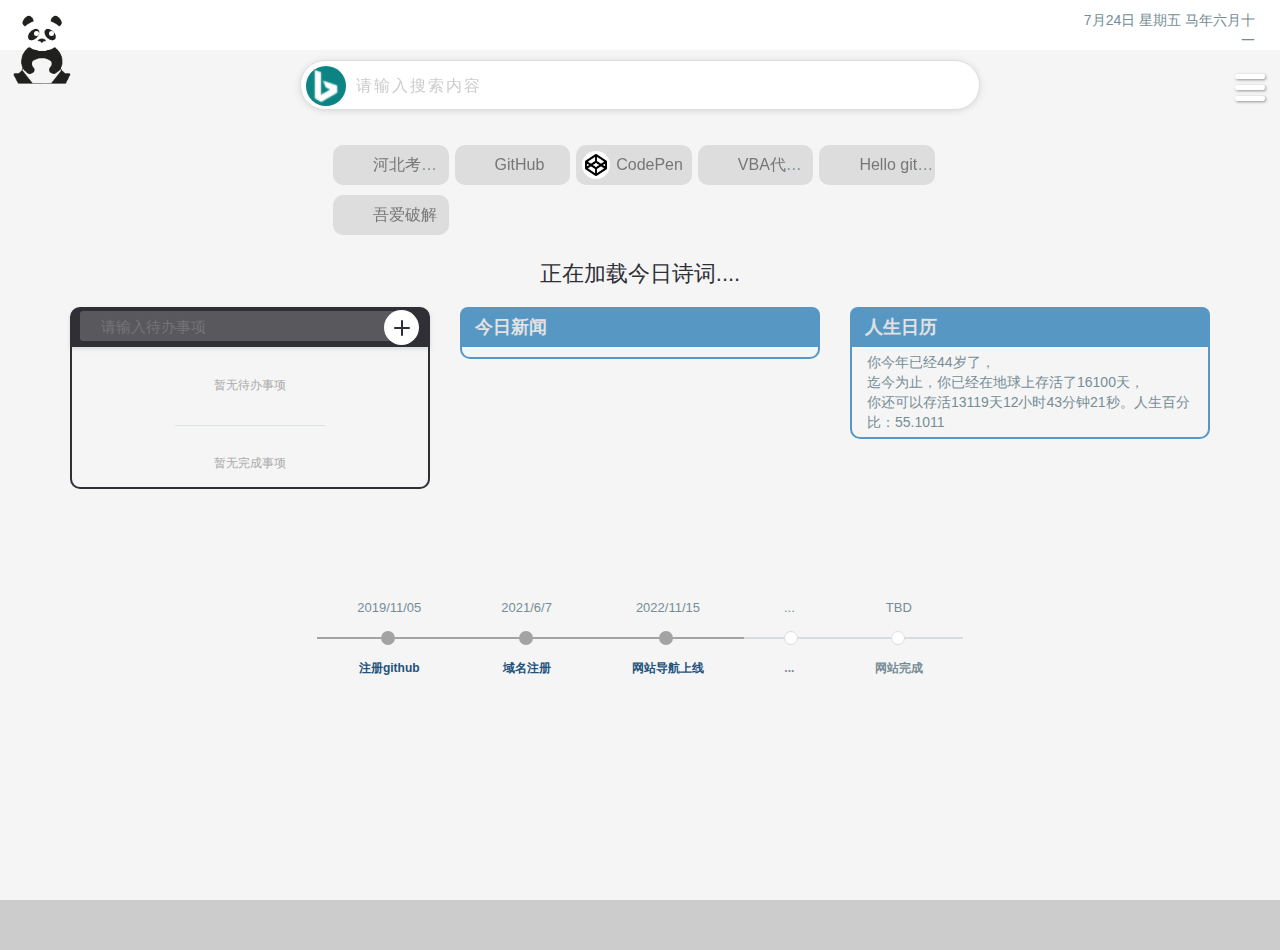
==== index.html @ dc887816 "Update index.html" ====
<!DOCTYPE html>
<html>
<head>
    <meta charset="utf-8">    
    <meta name="viewport" content="width=device-width, initial-scale=1, maximum-scale=1, user-scalable=no">    
    <title>刚来的网站</title>
    <link rel="shortcut icon" href="img/favicon.ico">
    <link rel="stylesheet" type="text/css" href="css/bootstrap.min.css">
    <link rel="stylesheet" type="text/css" href="css/index.head.css" charset="utf-8">
    <link rel="stylesheet" type="text/css" href="css/footer.css"> 
    <link rel="stylesheet" type="text/css" href="css/reset.min.css">
    <link rel="stylesheet" type="text/css" href="css/todo.css">
    <link rel="stylesheet" type="text/css" href="css/news.css">
    <link rel="stylesheet" href="./css/sou.css"> 
    <script src="./js/jquery-3.4.1.min.js"></script>   
    <script src="./js/jQuery.rTabs.js"></script>
    <script src="./js/js.cookie.js"></script>
    <script src="./js/sou.js"></script>
</head>
<body style=" overflow-y:auto;">     
    <div class="container-fluid">
        <div class="rowtop">    
            <div class="row topDiv rowtop">
                <div class="text-left col-xs-1 hidden-sm hidden-sm hidden-md hidden-lg" >
                    <img src="./img/logo-phone.png" style="width: 30px;">                    
                </div>                
                <div class="col-xs-10 col-sm-5 col-md-2 col-md-offset-10 text-right">
                    <!-- 日期显示 -->
                    <div id="pDate" style="display:inline-block;padding-right: 10px;"></div>                     
                </div>
            </div> 
            <div class="row">
                <div class="logo hidden-xs">
                    <!-- panda -->
                    <img src="img/logo.png" class="panda">
                    <div class="panda-eye left"></div>
                    <div class="panda-eye right"></div>
                </div>                             
            </div>            
        </div>
    </div>     

    <!-- 侧栏 -->
    
    <div class="side closed">
        <div id="menu">        
            <div class="bar"></div>
            <div class="bar"></div>
            <div class="bar"></div>        
        </div>
        <div class="tab-nav j-tab-nav">
            <a>书签</a>
            <a href="javascript:void(0);" class="current">设置</a>
            <-- <a href="javascript:void(0);">设置</a> -->
        </div>
        <div class="tab-con">
            <div class="j-tab-con">
                <!--书签-->
                <div class="tab-con-item" style="display:block;">
                    <div class="list">
                        <ul>
                            <!-- 高考相关 -->
                            <li class="title"><i class="iconfont icon-ai-tool"></i> 高考相关</li>
                            <li><a rel="nofollow" href="http://www.hebeea.edu.cn/" target="_blank"><i class="iconfont icon-anzhuo" style="color:#094;"></i>河北教育考试院</a></li>
                            <li><a rel="nofollow" href="https://xk.hebeea.edu.cn/" target="_blank"><i class="iconfont icon-anzhuo" style="color:#094;"></i>学考查询</a></li>                            

                            <!-- 视频媒体 -->
                            <li class="title"><i class="iconfont icon-shipin"></i> 视频媒体</li>
                            <li><a rel="nofollow" href="https://tool.liumingye.cn/music/?page=searchPage#/" target="_blank">
                                <i class="iconfont icon-youtube" style="color:#f03;"></i>MyFreeMp3</a></li>                            
                            <li><a rel="nofollow" href="https://zhuiyingmao.com/" target="_blank"><i
                                    class="iconfont icon-yinle" style="color:#f4a;"></i>追影猫</a></li>
                            
                            <!-- 工具 -->
                            <li class="title"><i class="iconfont icon-ai-tool"></i> 工具</li>
                            <li><a rel="nofollow" href="/ip/" target="_blank"><i class="iconfont icon-wangluo" #02f;"></i>IP查询</a>
                            </li>
                            <li><a rel="nofollow" href="https://translate.google.cn/?hl=zh-CN" target="_blank"><i
                                    class="iconfont icon-fanyi" style="color: #02f;"></i>谷歌翻译</a></li>                            
                            <li><a rel="nofollow" href="https://bbs.qyer.com/thread-2937785-1.html" target="_blank"><i
                                    class="iconfont icon-anzhuo" style="color:#094;"></i>解决外网</a></li>
                            
                            <!-- 开发 -->
                            <li class="title"><i class="iconfont icon-kongzhitai"></i> 开发</li>
                            <li><a rel="nofollow" href="http://www.w3school.com.cn/" target="_blank"><i
                                    class="iconfont icon-h5" style="color:#c03;"></i>W3school</a></li>
                            <li><a rel="nofollow" href="https://github.com/" target="_blank"><i
                                    class="iconfont icon-github"></i>Github</a></li>
                            <li><a rel="nofollow" href="https://codepen.io/" target="_blank"><i
                                    class="iconfont icon-codepen"></i>Codepen</a></li>
                            <li><a rel="nofollow" href="https://www.52pojie.cn/" target="_blank"><i
                                    class="iconfont icon-theater-masks" style="color:#f03;"></i>吾爱破解</a></li>
                            <li><a rel="nofollow" href="https://www.nowcoder.com/exam/oj" target="_blank"><i class="iconfont icon-theater-masks" style="color:#f03;"></i>牛客题库网</a></li>                            
                            <li><a rel="nofollow" href="https://free-for.dev/#/" target="_blank"><i class="iconfont icon-theater-masks" style="color:#f03;"></i>开发者免费合集</a></li>
                            <li><a rel="nofollow" href="http://www.scudata.com.cn/" target="_blank"><i class="iconfont icon-theater-masks" style="color:#f03;"></i>SPL数据处理</a></li>               
                            <li><a rel="nofollow" href="https://learnku.com/docs/laravel/8.x" target="_blank"><i class="iconfont icon-theater-masks" style="color:#f03;"></i>laravel8文档</a></li>                            
                            <li><a rel="nofollow" href="https://profreehost.com/" target="_blank"><i class="iconfont icon-theater-masks" style="color:#f03;"></i>FreeHost</a></li>
                            <li><a rel="nofollow" href="https://www.cpolar.com/" target="_blank"><i class="iconfont icon-theater-masks" style="color:#f03;"></i>内网穿透</a></li>
                            
                            <!-- 娱乐 -->
                            <li class="title"><i class="iconfont icon-kongzhitai"></i> 娱乐</li>
                            <li><a rel="nofollow" href="https://www.jigsawplanet.com/?lang=zh-CN" target="_blank"><i
                                    class="iconfont icon-h5" style="color:#c03;"></i>在线拼图</a></li>
                        </ul>
                    </div>

                </div>
                <!--书签 end-->
                <!--设置-->
                <div class="tab-con-item">
                    <div class="set">
                        <!--搜索引擎设置-->
                        <div class="set_blocks">
                            <div class="set_blocks_title">搜索引擎</div>
                            <div class="set_blocks_content">
                                <div class="se_list">
                                    <table class="se_list_table">
                                        <tr>
                                            <td><span class="iconfont iconhome"></span></td>
                                            <td>百度</td>
                                            <td>
                                                <button class="set_se_default" value="baidu"><span
                                                        class="iconfont iconstrore-add"></span></button>
                                                &nbsp;
                                                <button class="edit_se" value="baidu"><span
                                                        class="iconfont iconbook-edit"></span></button>
                                                &nbsp;
                                                <button class="delete_se" value="baidu"><span
                                                        class="iconfont icondelete"></span></button>
                                            </td>
                                        </tr>                                        
                                    </table>
                                </div>
                                <div class="se_add_preinstall">
                                    <button class="set_se_list_add"><span class="icon iconfont icontianjia"></span>新增
                                    </button>
                                    <button class="set_se_list_preinstall"><span class="icon iconfont iconjinggao"></span>重置
                                    </button>
                                </div>
                                <div class="add_content se_add_content" style="display:none;">
                                    <div class="from_items">
                                        <p><b>顺序:</b></p>
                                        <input type="hidden" name="key_inhere">
                                        <input type="number" name="key" placeholder="填入正整数">
                                    </div>
                                    <div class="from_items">
                                        <p><b>名称:</b></p>
                                        <input type="text" name="title" placeholder="网站名称">
                                    </div>
                                    <div class="from_items">
                                        <p><b>网址:</b></p>
                                        <input type="url" name="url" placeholder="以“https:”或“http:”开头的URL">
                                    </div>
                                    <div class="from_items">
                                        <p><b>搜索字段名:</b></p>
                                        <input type="text" name="name" placeholder="URL中“?”后的字段">
                                    </div>
                                    <div class="from_items">
                                        <p><b>图标:</b></p>
                                        <input type="text" name="img" placeholder="图片地址">
                                    </div>
                                    <div class="from_items button">
                                        <button class="se_add_save">保存</button>
                                        <button class="se_add_cancel">取消</button>
                                    </div>
                                </div>
                            </div>
                        </div>
                        <!--搜索引擎设置 end-->
                        <!--快捷方式设置-->
                        <div class="set_blocks">
                            <div class="set_blocks_title">快捷方式</div>
                            <div class="set_blocks_content">
                                <div class="quick_list">
                                    <table class="quick_list_table">
                                        <tr>
                                            <td>1.&nbsp;</td>
                                            <td>哔哩哔哩</td>
                                            <td>
                                                <button class="edit_quick" value="1">
                                                    <span class="iconfont iconbook-edit"></span>
                                                </button>
                                                &nbsp;
                                                <button class="delete_quick" value="1">
                                                    <span class="iconfont icondelete"></span>
                                                </button>
                                            </td>
                                        </tr>
                                        <tr>
                                            <td>2.&nbsp;</td>
                                            <td>知乎</td>
                                            <td>
                                                <button class="edit_quick" value="2">
                                                    <span class="iconfont iconbook-edit"></span>
                                                </button>
                                                &nbsp;
                                                <button class="delete_quick" value="2">
                                                    <span class="iconfont icondelete"></span>
                                                </button>
                                            </td>
                                        </tr>
                                    </table>
                                </div>
                                <div class="se_add_preinstall">
                                    <button class="set_quick_list_add">
                                        <span class="icon iconfont icontianjia"></span>新增
                                    </button>
                                    <button class="set_quick_list_preinstall">
                                        <span class="icon iconfont iconjinggao"></span>重置
                                    </button>
                                </div>
                                <div class="add_content quick_add_content" style="display:none;">
                                    <div class="from_items">
                                        <p><b>顺序:</b></p>
                                        <input type="hidden" name="key_inhere">
                                        <input type="number" name="key" placeholder="填入正整数">
                                    </div>
                                    <div class="from_items">
                                        <p><b>名称:</b></p>
                                        <input type="text" name="title" placeholder="网站名称">
                                    </div>
                                    <div class="from_items">
                                        <p><b>网址:</b></p>
                                        <input type="url" name="url" placeholder="以“https:”或“http:”开头的URL">
                                    </div>
                                    <div class="from_items">
                                        <p><b>图标:</b></p>
                                        <input type="text" name="img" placeholder="图片地址">
                                    </div>
                                    <div class="from_items button">
                                        <button class="quick_add_save">保存</button>
                                        <button class="quick_add_cancel">取消</button>
                                    </div>
                                </div>
                            </div>
                        </div>
                        <!--快捷方式设置 end-->
                        <!--主题设置-->
                        <div class="set_blocks">
                            <div class="set_blocks_title">主题</div>
                            <div class="set_blocks_content">
                                <div id="themes">
                                    <input type="button" class="but-ordinary but-active" value="明亮">
                                    <button class="but-ordinary set-theme" data-id="2">黑暗</button>
                                </div>
                            </div>
                        </div>
                        <!--主题设置 end-->
                        <!--壁纸设置-->
                        <div class="set_blocks">
                            <div class="set_blocks_title">壁纸</div>
                            <div class="set_blocks_content">
                                <div class="from_container">
                                    <div class="from_row">
                                        <div class="from_row_title"><b>壁纸设置</b></div>
                                        <div class="from_row_content">
                                            <div id="wallpaper">
                                                <input type="radio" class="set-wallpaper" name="wallpaper-type" value="1"> 默认
                                                <input type="radio" class="set-wallpaper" name="wallpaper-type" value="2"> 无
                                                <input type="radio" class="set-wallpaper wallpaper-custom" name="wallpaper-type" value="3"> 自定义
                                            </div>
                                        </div>

                                    </div>
                                    <div id="wallpaper_url" style="display:none;">
                                        <div class="from_row">
                                            <div class="from_row_title"><b>自定义图片地址：</b></div>
                                            <div class="from_row_content">
                                                <input type="text" name="wallpaper-url" id="wallpaper-url">
                                            </div>
                                        </div>
                                        <div class="from_row">
                                            <div class="from_row_content right">
                                                <button class="but-ordinary wallpaper-submit">保存</button>
                                            </div>
                                        </div>
                                    </div>
                                </div>
                            </div>
                        </div>
                        <!--壁纸设置 end-->
                        <!--导入|导出-->
                        <div class="set_blocks">
                            <div class="set_blocks_title">数据备份</div>
                            <div class="set_blocks_content">
                                <div>
                                    <button class="but-ordinary" id="my_data_in">导入</button>
                                    <button class="but-ordinary" id="my_data_out">导出</button>
                                    <input type="file" id="my_data_file" name="file" style="display: none">
                                </div>
                            </div>
                        </div>
                        <!--导入|导出 end-->
                    </div>

                </div>
                <!--设置 end-->
                <!--我的
                <div class="tab-con-item">

                    <div class="me">
                        <p><img src="./icon/user.png"></p>
                    </div>
                </div>
                -->
            </div>

        </div>

    </div>
    <!-- 侧栏 end -->

    <!--搜索框和书签-->
    <div id="content">
        <div class="con">
            <!--一般搜索框上面都有的图片↓-->
            <div class="sou">
                <form class="search" action="https://www.baidu.com/s">
                    <img class="se" src="./img/bing.ico" title="点击切换搜索引擎">
                    <input class="wd" type="text" name="wd" placeholder="请输入搜索内容" autocomplete="off">
                    <button class="s">
                        <i style="font-size: 20px;" class="iconfont icon-sousuo"></i>
                    </button>
                </form>
                <div id="keywords" style="display: none;"></div>
                <div class="search-engine" style="display: none;">
                    <div class="search-engine-head">
                        <strong class="search-engine-tit">选择搜索引擎：</strong>
                    </div>
                    <span class="search-engine-tip"></span>
                    <ul class="search-engine-list">                                                
                        <li class="se-li" data-url="https://cn.bing.com/search" data-name="q" data-img="./icon/bing.ico">
                            <img src="./icon/bing.ico">必应
                        </li>
                    </ul>
                </div>
                <div class="quick-div">
                    <ul class="quick-ul">                        
                        <li class="quick" data-s="github" title="GitHub">
                            <a href="https://github.com/">
                                <i style="background-image: url(./icon/github.ico);"></i>
                                GitHub
                            </a>
                        </li>                        
                    </ul>
                </div>                
            </div>
        </div>
    </div>
    <!--搜索框和书签 end-->  
    <div class="container">
        <div class="row text-center poem">
            <span id="jinrishici-sentence">正在加载今日诗词....</span>
            <div id="poem_info"></div>
        </div>
        <div class="row">
            <div class="col-md-4 todos">
                <header>
                    <input type="text" placeholder="请输入待办事项" id="item">
                    <button id="add">
                        <svg version="1.1" xmlns="http://www.w3.org/2000/svg" xmlns:xlink="http://www.w3.org/1999/xlink" x="0px" y="0px"viewBox="0 0 16 16" style="enable-background:new 0 0 16 16;" xml:space="preserve"><g><path class="fill" d="M16,8c0,0.5-0.5,1-1,1H9v6c0,0.5-0.5,1-1,1s-1-0.5-1-1V9H1C0.5,9,0,8.5,0,8s0.5-1,1-1h6V1c0-0.5,0.5-1,1-1s1,0.5,1,1v6h6C15.5,7,16,7.5,16,8z"/></g></svg>
                    </button>
                </header>

                <div class="container">
                    <!-- Uncompleted tasks -->
                    <ul class="todo" id="todo"></ul>

                    <!-- Completed tasks -->
                    <ul class="todo" id="completed"></ul>
                </div>
            </div>
            <div class="col-md-4 news">
                <header>今日新闻</header>
                <div>
                    <ul id="news"></ul>
                </div>
            </div>     
            <div class="col-md-4 life">
                <header>人生日历</header>
                <div>
                    <ul id="life"></ul>
                </div>
            </div> 
        </div>        
    </div>
    <!-- begin timeline     -->
    <div class="timeline-contain">
        <ul class="timeline" id="timeline">
          <li class="li complete">
            <div class="timestamp">              
              <span class="date">2019/11/05<span>
            </div>
            <div class="status">
              <h4> 注册github </h4>
            </div>
          </li>
          <li class="li complete">
            <div class="timestamp">              
              <span class="date">2021/6/7<span>
            </div>
            <div class="status">
              <h4> 域名注册 </h4>
            </div>
          </li>
          <li class="li complete">
            <div class="timestamp">              
              <span class="date">2022/11/15<span>
            </div>
            <div class="status">
              <h4> 网站导航上线 </h4>
            </div>
          </li>
          <li class="li">
            <div class="timestamp">              
              <span class="date">...<span>
            </div>
            <div class="status">
              <h4> ... </h4>
            </div>
          </li>          
          <li class="li">
            <div class="timestamp">              
              <span class="date">TBD<span>
            </div>
            <div class="status">
              <h4> 网站完成 </h4>
            </div>
          </li>          
        </ul>
    </div>
    <!-- end timeline -->    
    <script type="text/javascript" src="js/showDate.js"></script>
    <script type="text/javascript" src="js/index.js"></script>
    <script src="js/todo.js"></script>
    <script src="https://sdk.jinrishici.com/v2/browser/jinrishici.js" charset="utf-8"></script>
    <script type="text/javascript" src="js/news.js"></script>
    <script>
        fnDate();
        life();
        jinrishici.load(function(result) {        
        var info = document.querySelector("#poem_info")        
        info.innerHTML = '【' + result.data.origin.dynasty + '】' + result.data.origin.author + '《' + result.data.origin.title + '》'
      });
    </script>
</body>
</html>
---- css/index.head.css ----
body {
    /*background-color: #faf9ff; //#f8f9fa*/
    background-color: black;
}
a {
    outline: none;
    color: inherit;
}
a:link {
    text-decoration: none;
    color: inherit;
}
a:hover {
    text-decoration: none;
    color: inderit;
}
.rowtop {
    position: fied;        
    padding-bottom: 0px;  
    background-color: #FFF;
}
.topDiv {
    padding-top: 10px;
}
.logo {
    position: fixed;
    width: 80px;
    height: 80px;
    top: 10px;
}
.panda {
    width: 100%;
}
.panda-eye {
    background: #fff;
    border-radius: 50%;
    position: absolute;
    height: 5px;
    width: 5px;
    transform-origin: center left;
}
.panda-eye.left {
    left: 43%;
    top: 26%;
}
.panda-eye.right {
    left: 61%;
    top: 26%;
}
---- css/footer.css ----
.timeline-contain {
  width: 100%;
  margin-top: 100px;
  
}
.timeline {  
  list-style-type: none;
  display: flex;
  align-items: center;
  justify-content: center;  
}

.li {
  transition: all 200ms ease-in;
}

.timestamp {
  margin-bottom: 20px;
  padding: 0px 40px;
  display: flex;
  flex-direction: column;
  align-items: center;
  font-weight: 100;
  font-size: 13px;
}

.status {
  padding: 0px 40px;
  display: flex;
  justify-content: center;
  border-top: 2px solid #D6DCE0;
  position: relative;
  transition: all 200ms ease-in;
}
.status h4 {
  font-weight: 600;
  font-size: 12px;
  padding-top: 5px;
  margin-top: 18px;
}
.status:before {
  content: "";
  width: 14px;
  height: 14px;
  background-color: white;
  border-radius: 25px;
  border: 1px solid #ddd;
  position: absolute;
  top: -8px;
  left: 44%;
  transition: all 200ms ease-in;
}

.li.complete .status {
  border-top: 2px solid #a3a3a3;
}
.li.complete .status:before {
  background-color: #a3a3a3;
  border: none;
  transition: all 200ms ease-in;
}
.li.complete .status h4 {
  color: #23527c;
}

@media (min-device-width: 320px) and (max-device-width: 700px) {
  .timeline {
    list-style-type: none;
    display: block;
  }

  .li {
    transition: all 200ms ease-in;
    display: flex;
    width: inherit;
  }

  .timestamp {
    width: 100px;
  }

  .status:before {
    left: -8%;
    top: 30%;
    transition: all 200ms ease-in;
  }
}
html, body {
  width: 100%;
  /*height: 100%;
  display: flex;
  justify-content: center;*/
  font-family: "Titillium Web", sans serif;
  color: #758D96;
}
---- css/todo.css ----
.poem {
  margin: 18px 0;
}
#jinrishici-sentence {
  font-size: 22px;
  color: #2f2f35;
  margin-top: 20px;
}

.todos header {
  width: 100%;
  height: 40px;
  padding: 2px;  
  background: #2f2f35;
  box-shadow: 0px 2px 4px rgba(44, 62, 80, 0.15);
  border-radius: 10px;  
  border-bottom-left-radius: 0;
  border-bottom-right-radius: 0;
}
.todos header input {
  width: 95%;
  height: 30px;
  float: left;
  color: #fff;
  font-size: 15px;
  font-weight: 400;
  text-indent: 18px;  
  margin: 2px 8px;
  padding-left: 3px;
  background: rgba(255, 255, 255, 0.2);
  border-radius: 5px 25px 25px 5px;
  border: 0px;
  box-shadow: none;
  outline: none;

  -webkit-appearance: none;
  -moz-appearance: none;
}

.todos header button {
  width: 35px;
  height: 35px;

  position:absolute;
  top:3px;
  right:26px;
  z-index:2;

  border-radius: 25px;
  background: #fff;
  border: 0px;
  box-shadow: none;
  outline: none;
  cursor: pointer;

  -webkit-appearance: none;
  -moz-appearance: none;
}
.todos header button svg {
  width: 16px;
  height: 16px;

  position: absolute;
  top: 50%;
  left: 50%;

  margin: -8px 0 0 -8px;
}
.todos header button svg .fill {
  fill: #2f2f35;
}
.todos .container {
  width: 100%;
  padding: 15px;
  border: 2px solid #2f2f35;
  border-top: none;
  border-radius: 10px;
  border-top-left-radius: 0;
  border-top-right-radius: 0;
}

.todos ul.todo {
  width: 100%;
  float: left;
}

.todos ul.todo li {
  width: 100%;
  min-height: 50px;
  float: left;
  font-size: 14px;
  font-weight: 500;
  color: #444;
  line-height: 22px;
  background: #fff;
  border-radius: 5px;
  position: relative;
  box-shadow: 0px 1px 2px rgba(44, 62, 80, 0.10);
  margin: 0 0 10px 0;
  padding: 14px 100px 14px 14px;
  word-break: break-word;
}

.todos ul.todo li:last-of-type {
  margin: 0;
}

.todos ul.todo li .buttons {
  width: 100px;
  height: 50px;
  position: absolute;
  top: 0;
  right: 0;
}

.todos ul.todo li .buttons button {
  width: 50px;
  height: 50px;
  float: left;
  background: none;
  position: relative;
  border: 0px;
  box-shadow: none;
  outline: none;
  cursor: pointer;

  -webkit-appearance: none;
  -moz-appearance: none;
}

.todos ul.todo li .buttons button:last-of-type:before {
  content: '';
  width: 1px;
  height: 30px;
  background: #edf0f1;

  position: absolute;
  top: 10px;
  left: 0;
}

.todos ul.todo li .buttons button svg {
  width: 22px;
  height: 22px;

  position: absolute;
  top: 50%;
  left: 50%;

  margin: -11px 0 0 -11px;
}

.todos ul.todo li .buttons button.complete svg {
  border-radius: 11px;
  border: 1.5px solid #25b99a;

  transition: background 0.2s ease;
}

.todos ul.todo#completed li .buttons button.complete svg {
  background: #25b99a;
  border: 0px;
}

.todos ul.todo:not(#completed) li .buttons button.complete:hover svg {
  background: rgba(37, 185, 154, 0.75);
}

.todos ul.todo:not(#completed) li .buttons button.complete:hover svg .fill {
  fill: #fff;
}

.todos ul.todo#completed li .buttons button.complete svg .fill {
  fill: #fff;
}

.todos ul.todo li .buttons button svg .fill {
  transition: fill 0.2s ease;
}

.todos ul.todo li .buttons button.remove svg .fill {
  fill: #c0cecb;
}

.todos ul.todo li .buttons button.remove:hover svg .fill {
  fill: #e85656;
}

.todos ul.todo li .buttons button.complete svg .fill {
  fill: #25b99a;
}

.todos ul.todo#completed {
  position: relative;
  padding: 60px 0 0 0;
}

.todos ul.todo#completed:before {
  content: '';
  width: 150px;
  height: 1px;
  background: #d8e5e0;

  position: absolute;
  top: 30px;
  left: 50%;

  margin: 0 0 0 -75px;
}

.todos ul.todo#todo:empty:after {
  content: '暂无待办事项';
  margin: 15px 0 0 0;
}

.todos ul.todo#completed:empty:after {
  content: '暂无完成事项';
}

.todos ul.todo#todo:after,
.todos ul.todo#completed:after {
  width: 100%;
  display: block;
  text-align: center;
  font-size: 12px;
  color: #aaa;
}
---- css/news.css ----
.news header {
  height: 40px;
  line-height: 40px;
  background: #5698c3;
  border-radius: 8px; 
  border-bottom-left-radius: 0;
  border-bottom-right-radius: 0; 
  font-size: 18px;
  font-weight: 600;
  color: #e2e1e4;
  padding-left: 15px;
}
#news {  
  border: 2px solid #5698c3;
  border-top: 0;
  border-radius: 10px;
  border-top-left-radius: 0;
  border-top-right-radius: 0;
  padding: 5px 15px;
  
}
.col-md-4 {
  margin-bottom: 10px;
}
.life header {
  height: 40px;
  line-height: 40px;
  background: #5698c3;
  border-radius: 8px; 
  border-bottom-left-radius: 0;
  border-bottom-right-radius: 0; 
  font-size: 18px;
  font-weight: 600;
  color: #e2e1e4;
  padding-left: 15px;
}
#life {  
  border: 2px solid #5698c3;
  border-top: 0;
  border-radius: 10px;
  border-top-left-radius: 0;
  border-top-right-radius: 0;
  padding: 5px 15px;
  
}
---- css/sou.css ----
@charset "utf-8";
* {
    padding: 0;
    margin: 0;
    outline: none;
    -webkit-tap-highlight-color: transparent;
}

html,
body {
    width: 100%;
    height: 100%;
    position: relative;
    overflow: hidden;
    /*加载背景图*/
    background-image: none;
    /* 背景图垂直、水平均居中 */
    background-position: center center;
    /* 背景图不平铺 */
    background-repeat: no-repeat;
    /* 当内容高度大于图片高度时，背景图像的位置相对于viewport固定 此条属性必须设置否则可能无效 */
    background-attachment: fixed;
    /* 让背景图基于容器大小伸缩 */
    background-size: cover;
    /* 设置背景颜色，背景图加载过程中会显示背景色 */
    background-color: #cccccc;
}

html {
    font-family: 'Noto Sans SC Sliced', PingFangSC-Light, Microsoft YaHei UI, Microsoft YaHei, helvetica, sans-serif;
    font-weight: 300;
    color: #000;
}

.search,
.wd,
.s {
    padding: 0;
    margin: 0;
    border: none;
    outline: none;
    background: none;
}

.wd::-webkit-input-placeholder {
    color: #ccc;
    letter-spacing: 2px;
    font-size: 16px;
}

ul,
li {
    display: block;
    list-style: none;
}

a {
    text-decoration: none;
    color: inherit;
    font:inherit;
}

#content {
    /*position: absolute;*/
    width: 100%;
    /*height: 100%;*/
    z-index: 100;
}

.con {
    width: 100%;
    transition: 1s all;
    margin: auto;
    min-width: 320px;
    /*height: 380px;*/
    /*position: absolute;*/
    left: 0;
    top: -100px;
    right: 0;
    bottom: 0;
}
.con:after {
    content: "";
    display: block;
    clear: both;    
}

.con .shlogo {
    position: relative;
    width: 480px;
    height: 120px;
    margin: 20px auto;
    background: url("../icon/shlogo.png") no-repeat center/cover;
    /*background: none no-repeat center/cover;*/
}

.con .shlogo a {
    display: block;
    width: 100%;
    height: 100%;
}

.sou {
    max-width: 680px;
    height: 50px;
}

.con .sou {
    max-width: 680px;
    position: relative;
    width: calc(100% - 60px);
    min-width: 320px;
    margin: 0 auto;
}

.con .sou form {
    width: 100%;
    /*border: 1px solid #ddd;*/
    height: 50px;
    display: block;
    margin: 10px auto 30px;
    position: relative;
}

.sou form .se {
    width: 40px;
    height: 40px;
    display: block;
    position: absolute;
    z-index: 10;
    left: 6px;
    top: 6px;
    cursor: pointer;
    font-size: 22px;
    line-height: 40px;
    border-radius: 50%;
    color: #777;
}

.sou form .se:hover {
    opacity: 0.7;
    filter:alpha(opacity=70); /* IE8 及其更早版本 */
    -moz-opacity: 0.7;
}

.con .sou form .wd {
    width: 100%;
    height: 100%;
    display: block;
    border: 1px solid #ddd;
    border-radius: 25px;
    line-height: 100%;
    text-indent: 55px;
    font-size: 18px;
}

/*.con .sou form .wd:focus {*/
/*    background: #fff;*/
/*    box-shadow: 0 1px 6px 0 rgba(32, 33, 36, 0.28);*/
/*    border-color: #fff*/
/*}*/

.sou form .s {
    width: 40px;
    height: 40px;
    display: block;
    position: absolute;
    z-index: 10;
    right: 6px;
    top: 6px;
    cursor: pointer;
    font-size: 22px;
    line-height: 40px;
    border-radius: 50%;
    color: #777;
}

#keywords {
    position: absolute;
    top: 60px;
    left: 0;
    width: 100%;
    background: #FFF;
    padding: 0 0;
    border-radius: 5px;
    box-shadow: 0 5px 20px 0 #d8d7d7;
    transition: all 0.3s;
    display: none;
    z-index: 999;
    box-sizing: border-box;
    max-height: 208px;
    overflow-x: hidden;
}

#keywords li {
    box-sizing: border-box;
    white-space: nowrap;
    overflow: hidden;
    text-overflow: ellipsis;
    cursor: pointer;
    line-height: 1.1;
    font-size: 1.1em;
    padding: 4px .681818em;
    margin: 0 auto;
    position: static;
}

.keyword-active {
    font-weight: bold;
}

.search-engine {
    position: absolute;
    top: 60px;
    left: 0;
    width: 100%;
    background: #FFF;
    padding: 15px 0 0 0;
    border-radius: 5px;
    box-shadow: 0 5px 20px 0 #d8d7d7;
    transition: all 0.3s;
    display: none;
    z-index: 999
}

.search-engine-head {
    overflow: hidden;
    text-indent: 20px;
    margin-bottom: 10px;
    padding-right: 15px;
}

.search-engine-tit {
    float: left;
    margin: 0;
    font-size: 14px;
    color: #999;
}

.search-engine ul {
    padding: 0;
    height: 40px;
    margin: 0 auto;
    justify-content: left;
}

.search-engine-tip {
    width: 0;
    height: 0;
    position: absolute;
    top: -15px;
    left: 15px;
    border-top: 8px solid transparent;
    border-right: 8px solid transparent;
    border-bottom: 8px solid #fff;
    border-left: 8px solid transparent;

}

.search-engine-list::after {
    content: '';
    width: 70px;
    height: 18px;
    position: absolute;
    top: -17px;
    left: 1px;
}

.search-engine-list li {
    float: left;    
    height: 36px;
    line-height: 30px;
    text-align: left;
    font-size: 14px;
    left: 15px;
    padding: 5px 10px 5px 10px;
    margin: 0 10px 10px 0;
    background: #f9f9f9;
    color: #999;
    cursor: pointer;
    list-style: none;
    position: relative;
    border-radius: 10px;
    text-overflow: ellipsis;
    overflow: hidden;
    white-space: nowrap;
}

.search-engine-list li img {
    width: 25px;
    height: 25px;
    border-radius: 15px;
    float: left;
    margin-right: 5px;
    margin-top: 2px;
}

.quick-div {
    margin: 0 auto;
    width: 100%;
    justify-content: left;
}
.quick-div:after {
    content: "";
    display: block;
    clear: both;
}

.quick-ul {
}

.quick {
    width: 17%;
    height: 40px;
    margin: 5px 3px;
    left: 30px;
    float: left;
    -webkit-tap-highlight-color: transparent;
    background: #eee;
    font-size: 16px;
    line-height: 40px;
    text-align: left;
    text-indent: 40px;
    text-overflow: ellipsis;
    cursor: pointer;
    position: relative;
    border-radius: 10px;
    overflow: hidden;
    white-space: nowrap;
}

.quick:active {
    background: #fff;
    box-shadow: 0 1px 20px 0 rgba(0, 0, 0, .1);
}

.quick i {
    position: absolute;
    display: block;
    width: 40px;
    height: 40px;
    left: 0;
    border-radius: 50%;
    background-size: cover;
    background-repeat: no-repeat;
    background-position: center;
    transform: scale(0.7);
}

#menu {
    width: 50px;
    height: 50px;
    transform: translate(-50%, -50%);
    position: absolute;
    right: 350px;
    top: 49px;
    z-index: 2000000;
    cursor: pointer;
    transition: 0.4s ease;
}
#menu:hover .bar {
  box-shadow: 1px 1px 7px 1px RGBa(0, 0, 0, 0.3);
}
#menu .bar {
  width: 30px;
  height: 5px;
  background: #fff;
  box-shadow: 1px 1px 3px RGBa(0, 0, 0, 0.4);
  border-radius: 2px;
  transition: 0.4s ease;
}
#menu .bar:not(:first-child) {
  margin-top: 6px;
}

#menu.on {
    right: 336px;
    transform: translate(-50%, -50%) rotateY(180deg);
}

#menu.on .bar {
    transform: rotateY(180deg) rotateX(360deg);
}
#menu.on .bar:first-child {
    transform: rotate(-45deg);
    margin-top: 4px;
}
#menu.on .bar:nth-child(2) {
    opacity: 0;
}
#menu.on .bar:nth-child(3) {
    margin-top: -16px;
    transform: rotate(45deg);
}


.side {
    width: 357px;
    padding: 0 10px;
    height: 100%;
    position: absolute;
    right: 0;
    z-index: 2000;
    background: #e2e1e4;
    transition: 0.3s all linear;
}

.side.closed {
    right: -380px;
}

.tab-nav {
    overflow: hidden;
    height: 5%;
}

.tab-nav a {
    display: block;
    float: left;
    width: 60px;
    height: 30px;
    line-height: 30px;
    text-align: center;
    text-decoration: none;
    color: #999;

}

.tab-nav a.current {
    background: rgba(0, 27, 26, 0.28);
    color: #fff;
}

.tab-con {
    position: relative;
    width: 357px;
    height: 95%;
    overflow: hidden;
}

.j-tab-con {
    height: 100%;
}

.tab-con-item {
    height: 100%;
    width: 357px;
    display: none;
    overflow: hidden;
    overflow-y: auto;
}

.list ul {
    height: 100%;
    float: left;
    margin-bottom: 20px;

}

.list ul li {
    float: left;
    margin: 5px;
    width: 100px;
    height: 30px;
    text-align: left;
    line-height: 30px;    
}

.list ul li a {
    width: 100%;
    border-radius: 5px;
    transition: 0.2s all linear;
    height: 100%;
    display: block;
    color: #fff;
    font-weight: 500;
    background: #293550;
    text-align: left;
    font-size: 14px;
    overflow: hidden;
    text-overflow: ellipsis;
    white-space: nowrap;
    word-break: keep-all;
}

.list ul li a i {
    margin-right: 5px;
    margin-left: 15px;
    transition: 0.2s all linear;
}

.list ul li a i.iconfont {
    font-size: 14px;
}

.list ul li:hover a {
    color: #fff;
    background-color: #29f;
    background-image: linear-gradient(135deg, rgba(35, 153, 255, 0) , rgba(84, 175, 253, 1));
    box-shadow: 0 3px 3px rgba(0, 40, 70, .3);
}

.list ul li:hover a i {
    color: #fff !important;
}

.list ul li.title {
    width: 100%;
    height: 40px;
    line-height: 40px;
    margin: 10px 0 0;
    text-align: left;
    text-indent: 10px;
    /*border-bottom: 1px dashed #dedede;*/
    color: #293550;
    font-size: 18px;
    font-weight: bold;
}

.list ul li.title i {
    color: #29f;
    margin-right: 5px;
    font-weight: normal;
}

.set {

}

.set_blocks {
    background: rgb(221, 221, 221);
    margin-top: 10px;
    border-radius: 5px;
}

.set_blocks_title {
    font-size: 14px;
    background-color: rgb(65, 110, 152);
    color: #fff;
    padding: 10px 15px;
    border-top-right-radius: 5px;
    border-top-left-radius: 5px;
}

.set_blocks_content {
    font-size: 14px;
    padding: 10px 15px;
}

.set_blocks_content table {
    font-size: 14px;
    text-align: right;
    width: 100%;
    border-collapse: collapse;
}

.set_blocks_content table tr td:nth-child(2) {
    text-align: left;
}

.set_blocks_content table tr td {
    border-bottom: 1px solid;
    border-color: rgb(71, 144, 191);
}

.set_blocks_content button {
    background: none;
    border: 1px solid rgb(72, 91, 94);
    border-radius: 3px;
}

.set_blocks_content button:hover {
    border: 2px solid #485b5e;
}

.set_blocks_content button:active {
    color: #fff;
    background-color: #599cff;
}

.set_blocks_content .se_add_preinstall {
    margin-top: 10px;
    text-align: center;
}

.set_blocks_content .se_add_preinstall button {
    width: 40%;
    height: 20px;
    border: 1px solid #485b5e;
    border-radius: 3px;
    text-align: center;
    background: none;
}

.set_blocks_content .se_add_preinstall button:active {
    color: #fff;
    background-color: #599cff;
}

.add_content {
    border: 1px solid #599cff;
    border-radius: 3px;
    margin-top: 10px;
    padding: 8px 12px;
}

.add_content .from_items {
    margin-top: 5px;
    margin-bottom: 5px;
}

.add_content input {
    width: 100%;
}

.add_content .button {
    text-align: center;
}

.add_content button {
    width: 30%;
    height: 20px;
    border: 1px solid #485b5e;
    border-radius: 3px;
    text-align: center;
    background: none;
    margin: 0 10px;
}

.add_content .se_add_save:active {
    color: #fff;
    background-color: #21ff2c;
}

.add_content .se_add_cancel:active {
    color: #fff;
    background-color: #599cff;
}

.but-ordinary {
    width: 25%;
    height: 20px;
    border-radius: 3px;
    text-align: center;
    background: none;
    margin: 0 10px;
}

.but-active {
    color: #fff;
    background: #599cff;
    border: 2px solid #485b5e;
}

.me {
    text-align: center;
    color: #fff;
}

/*表单样式*/
.from_container {
    border: 1px solid #599cff;
    border-radius: 3px;
    margin-top: 10px;
    padding: 8px 12px;
}

.from_row {
    margin: 10px 0;
}

.from_row_title {
    margin: 5px 0;
}

.from_row_content {
    margin: 5px 0;
}

.from_row_content input[type="text"] {
    width: 100%
}
.from_row_content input[type="radio"] {
    margin-left: 10px;
}

.right {
    text-align: right;
}

.left {
    text-align: left;
}

@media (max-width: 720px) {
    .con {
        top: 0;
    }

    .con .shlogo {
        width: 320px;
        height: 100px;
    }
    .con .sou form .se {
        width: 34px;
        height: 34px;
        left: 4px;
        top: 3px;
    }
    .con .sou form .wd {
        width: 90%;
        height: 80%;
    }
    .con .sou form .wd:focus {
        background: #f1f1f1;
        box-shadow: none;
        border-color: #ccc
    }

    .con .sou form button {
        border-radius: 25px;
    }

    #menu.on {
        right: 203px;
    }

    .side {
        width: 227px;
    }

    .tab-con {
        width: 227px;
    }

    .tab-con-item {
        width: 227px;
    }

    .side ul {
        width: 220px;
    }

    .con .sou ul li {
        width: 100px;
        font-size: 12px;
    }

    .quick {
        left: 0;
    }

    .home,
    #menu {
        top: 40px;
    }
    .timeline-contain {
        display: none;
    }
}

@media (max-height: 420px) {
    .con {
        margin: 0;
        top: 0;
    }

    .con .sou form .wd {
        text-indent: 50px;
    }

    .con .sou form:after {
        content: "";
        display: block;
        width: 30px;
        height: 30px;
        position: absolute;
        left: 10px;
        top: 10px;
        /*background: url(icon/lg.svg) no-repeat center/cover;*/
        border-radius: 50%;
        overflow: hidden;
    }

    .con .shlogo {
        display: none;
    }

    .home,
    #menu,
    .foot {
        display: none;
    }
}

::-webkit-scrollbar {
    width: 6px;
    height: 6px;
}

::-webkit-scrollbar-track {
    background: #222d46;
    border-radius: 0;
}

::-webkit-scrollbar-thumb {
    background: #293550;
    border-radius: 0;
}

::-webkit-scrollbar-thumb:hover {
    background: #293550;
}

::-webkit-scrollbar-corner {
    background: #222d46;
}
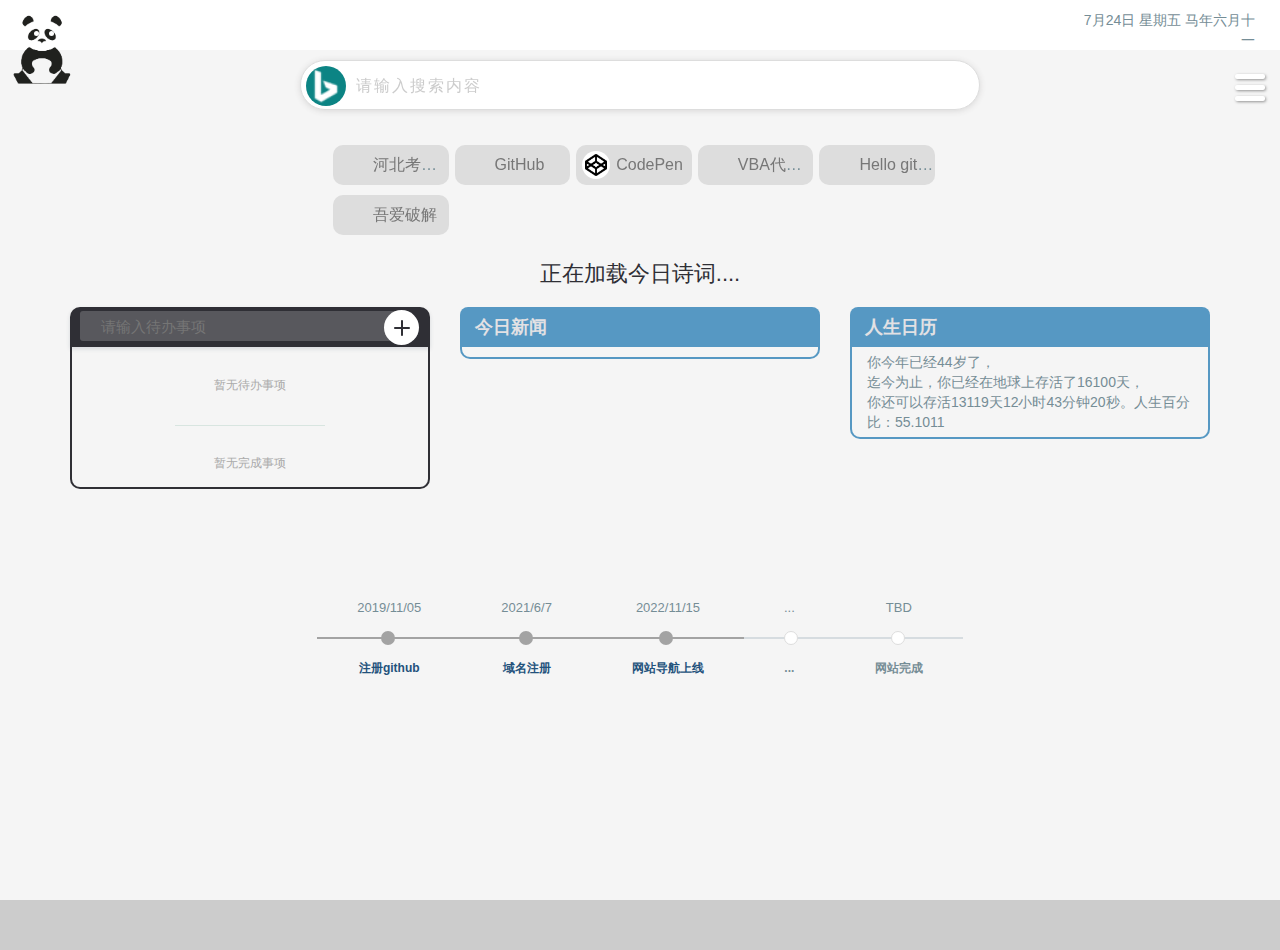
==== commit 65fc30e2: "Update index.html" ====
--- a/index.html
+++ b/index.html
@@ -49,9 +49,8 @@
             <div class="bar"></div>        
         </div>
         <div class="tab-nav j-tab-nav">
-            <a>书签</a>
-            <a href="javascript:void(0);" class="current">设置</a>
-            <-- <a href="javascript:void(0);">设置</a> -->
+            <a class="current">书签</a>
+            <a href="javascript:void(0);" >设置</a>            
         </div>
         <div class="tab-con">
             <div class="j-tab-con">
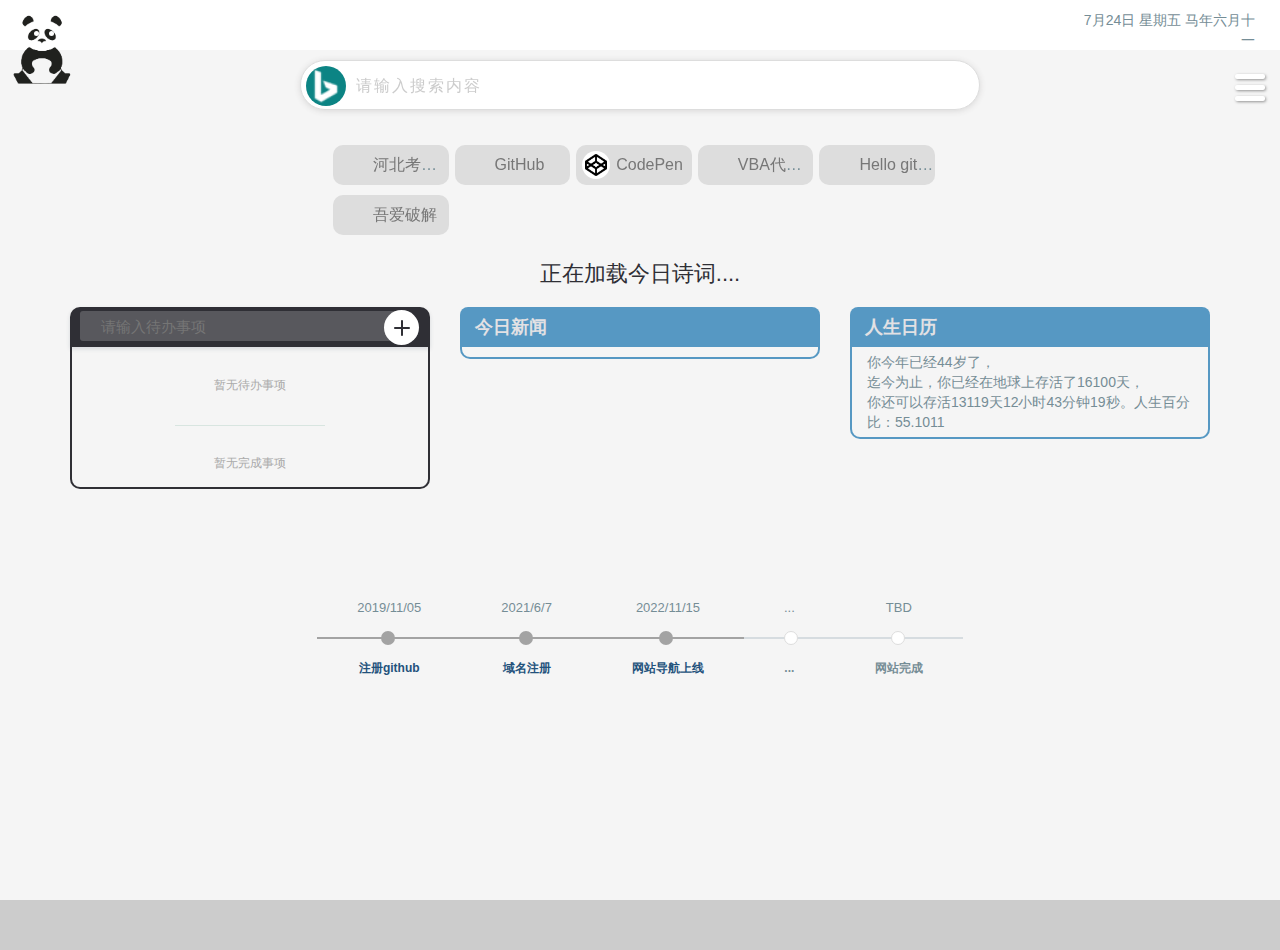
==== commit 6cc35de7: "Update index.html" ====
--- a/index.html
+++ b/index.html
@@ -100,6 +100,8 @@
                             <li class="title"><i class="iconfont icon-kongzhitai"></i> 娱乐</li>
                             <li><a rel="nofollow" href="https://www.jigsawplanet.com/?lang=zh-CN" target="_blank"><i
                                     class="iconfont icon-h5" style="color:#c03;"></i>在线拼图</a></li>
+                            <li><a rel="nofollow" href="http://www.heyzxz.me/pcol/" target="_blank"><i
+                                    class="iconfont icon-h5" style="color:#c03;"></i>桌球</a></li>                            
                         </ul>
                     </div>
 
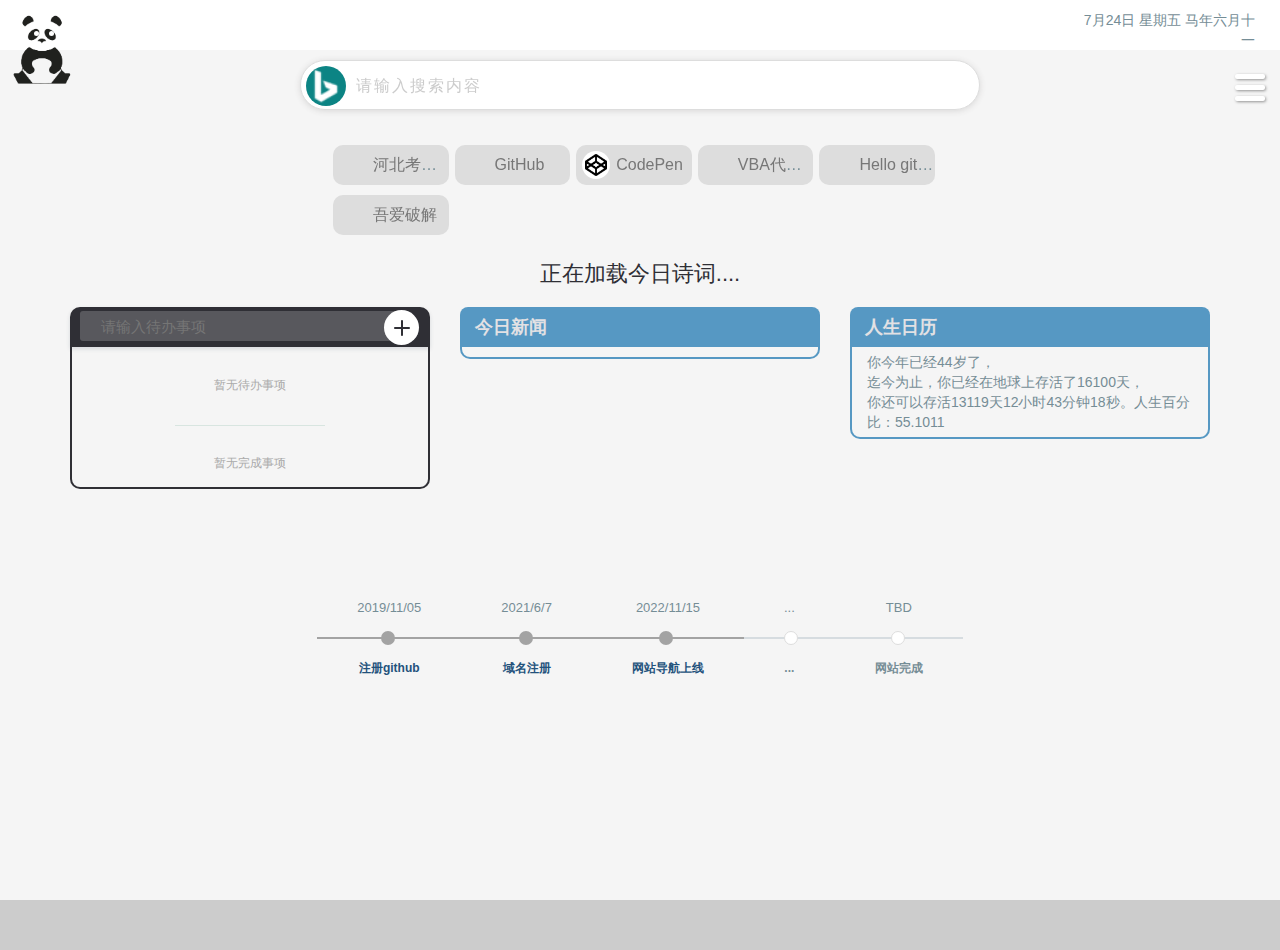
==== commit 73ad41ff: "Update index.html" ====
--- a/index.html
+++ b/index.html
@@ -101,7 +101,9 @@
                             <li><a rel="nofollow" href="https://www.jigsawplanet.com/?lang=zh-CN" target="_blank"><i
                                     class="iconfont icon-h5" style="color:#c03;"></i>在线拼图</a></li>
                             <li><a rel="nofollow" href="http://www.heyzxz.me/pcol/" target="_blank"><i
-                                    class="iconfont icon-h5" style="color:#c03;"></i>桌球</a></li>                            
+                                    class="iconfont icon-h5" style="color:#c03;"></i>桌球</a></li>  
+                            <li><a rel="nofollow" href="http://www.beatstage.com/" target="_blank"><i
+                                    class="iconfont icon-h5" style="color:#c03;"></i>开放网页音乐游戏</a></li> 
                         </ul>
                     </div>
 
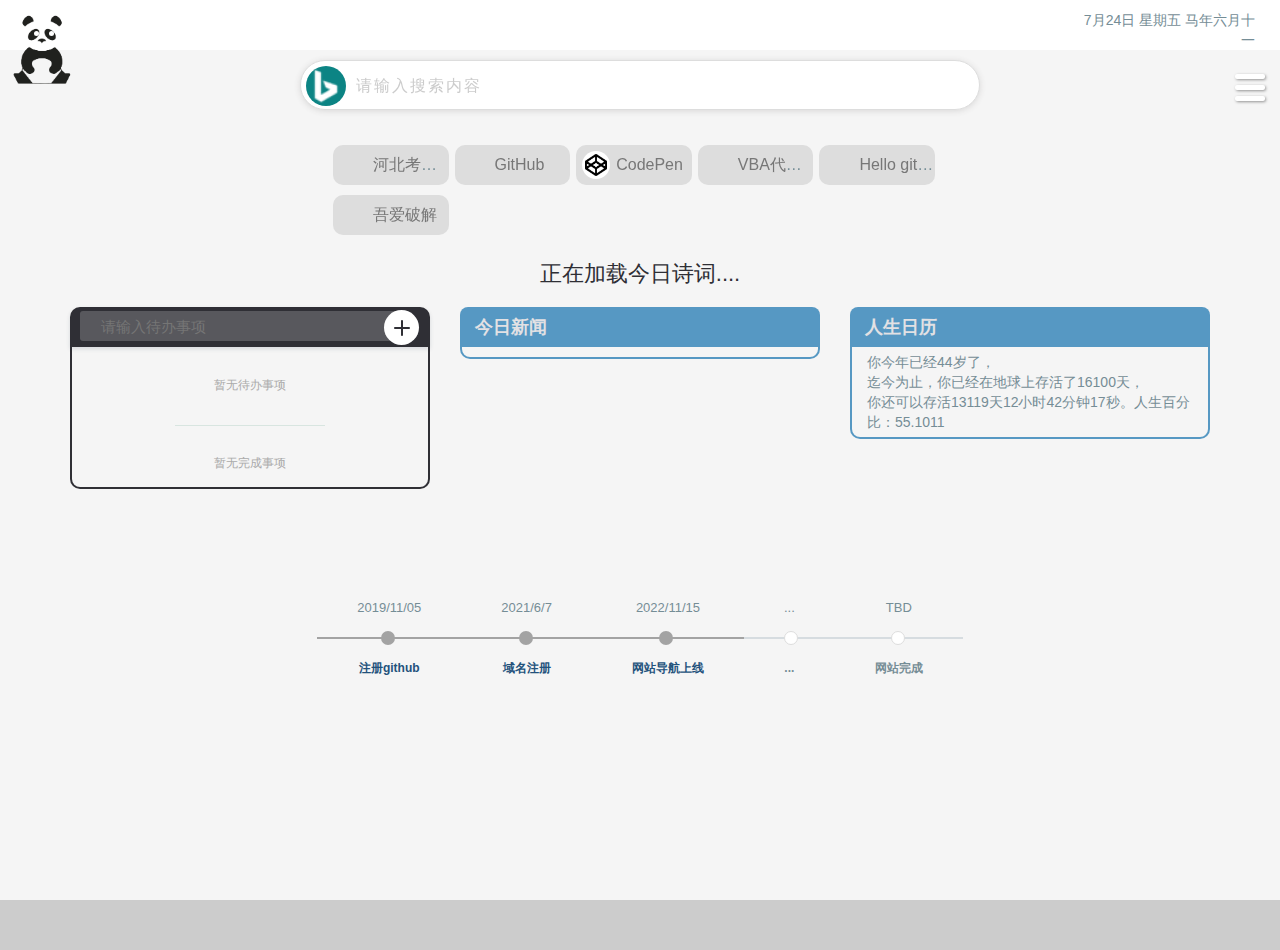
==== commit 5c7cddd5: "Update index.html" ====
--- a/index.html
+++ b/index.html
@@ -78,6 +78,8 @@
                                     class="iconfont icon-fanyi" style="color: #02f;"></i>谷歌翻译</a></li>                            
                             <li><a rel="nofollow" href="https://bbs.qyer.com/thread-2937785-1.html" target="_blank"><i
                                     class="iconfont icon-anzhuo" style="color:#094;"></i>解决外网</a></li>
+                            <li><a rel="nofollow" href="https://snapdrop.net/" target="_blank"><i
+                                    class="iconfont icon-anzhuo" style="color:#094;"></i>无需客户端手机电脑传输文件</a></li>
                             
                             <!-- 开发 -->
                             <li class="title"><i class="iconfont icon-kongzhitai"></i> 开发</li>
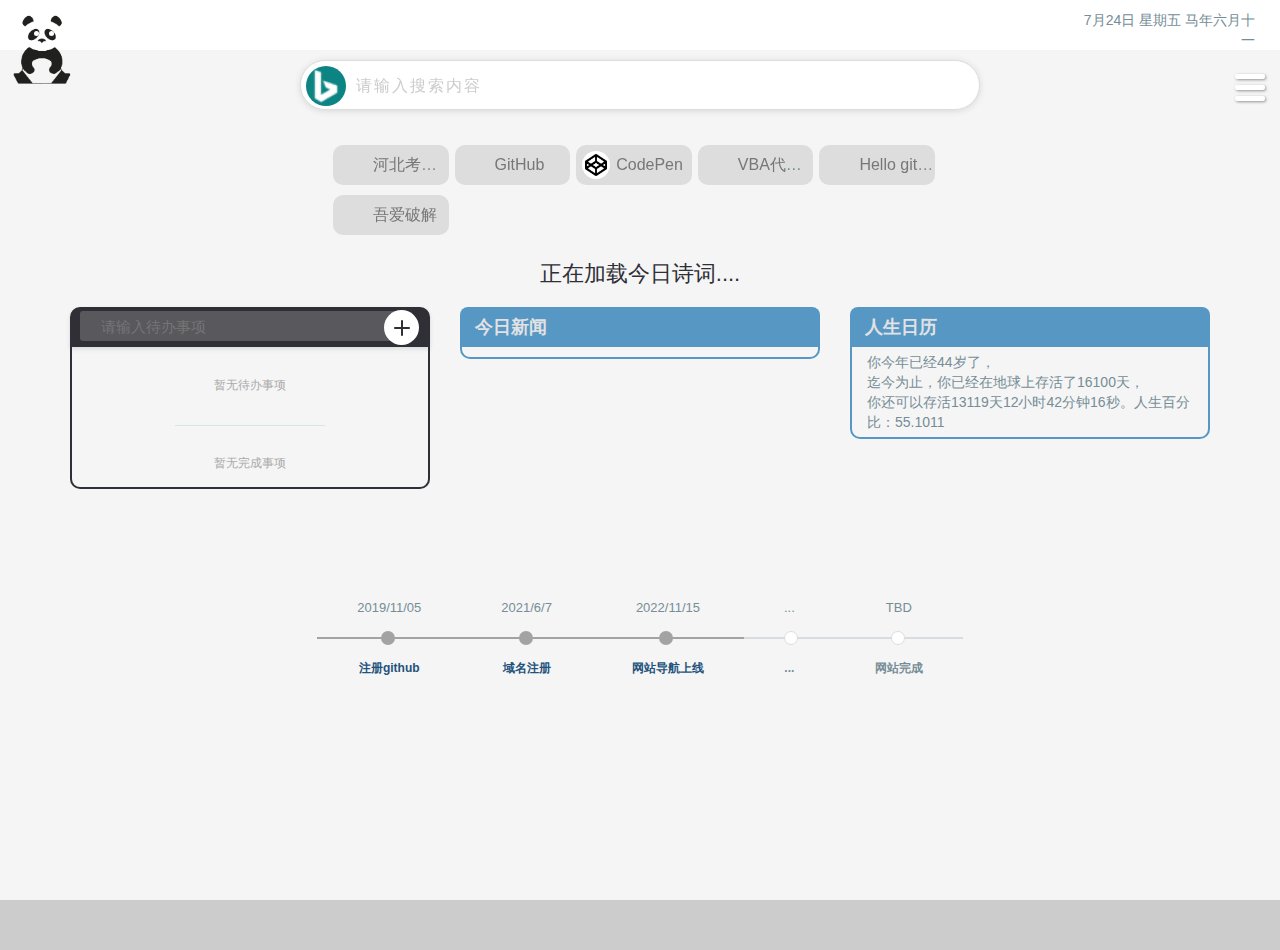
==== commit 069a29e4: "Update index.html" ====
--- a/index.html
+++ b/index.html
@@ -79,7 +79,7 @@
                             <li><a rel="nofollow" href="https://bbs.qyer.com/thread-2937785-1.html" target="_blank"><i
                                     class="iconfont icon-anzhuo" style="color:#094;"></i>解决外网</a></li>
                             <li><a rel="nofollow" href="https://snapdrop.net/" target="_blank"><i
-                                    class="iconfont icon-anzhuo" style="color:#094;"></i>无需客户端手机电脑传输文件</a></li>
+                                    class="iconfont icon-anzhuo" style="color:#094;"></i>传输文件无需客户端手机电脑</a></li>
                             
                             <!-- 开发 -->
                             <li class="title"><i class="iconfont icon-kongzhitai"></i> 开发</li>
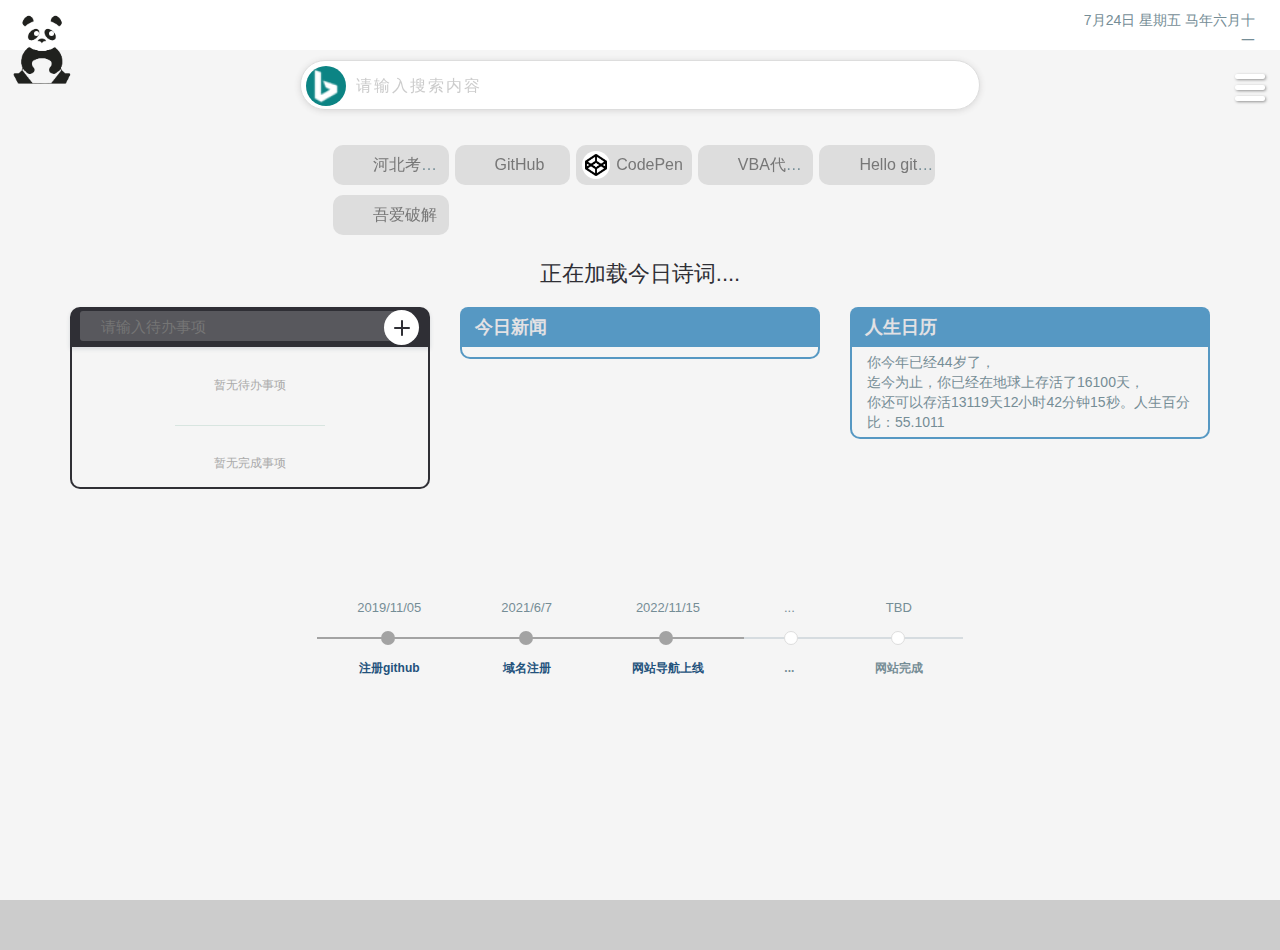
==== commit 065f62b6: "Update index.html" ====
--- a/index.html
+++ b/index.html
@@ -80,6 +80,8 @@
                                     class="iconfont icon-anzhuo" style="color:#094;"></i>解决外网</a></li>
                             <li><a rel="nofollow" href="https://snapdrop.net/" target="_blank"><i
                                     class="iconfont icon-anzhuo" style="color:#094;"></i>传输文件无需客户端手机电脑</a></li>
+                            <li><a rel="nofollow" href="https://www.xbrowsersync.org/" target="_blank"><i
+                                    class="iconfont icon-anzhuo" style="color:#094;"></i>跨浏览器书签工具</a></li>
                             
                             <!-- 开发 -->
                             <li class="title"><i class="iconfont icon-kongzhitai"></i> 开发</li>
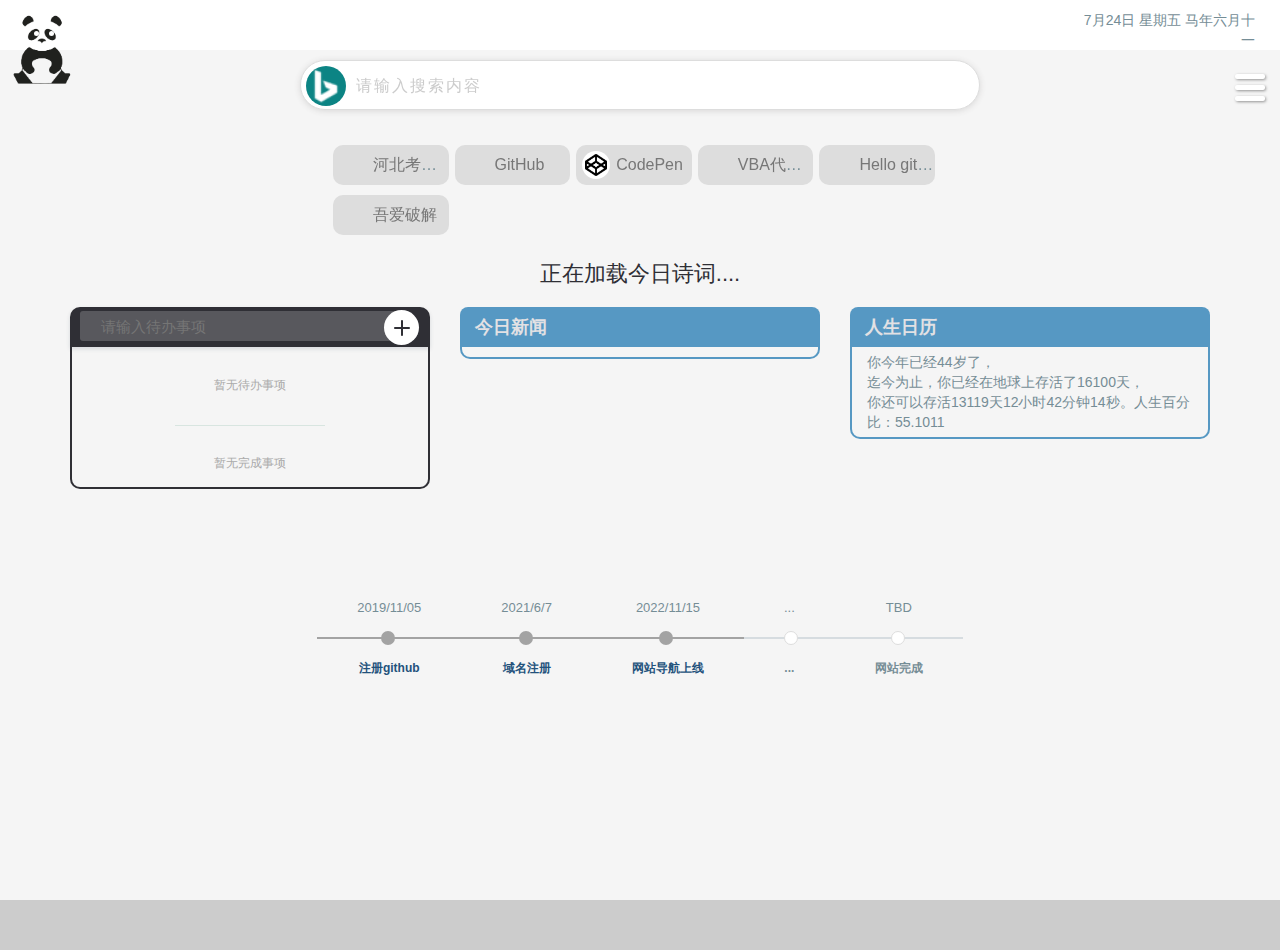
==== commit 900ac772: "Update index.html" ====
--- a/index.html
+++ b/index.html
@@ -67,7 +67,7 @@
                             <li class="title"><i class="iconfont icon-shipin"></i> 视频媒体</li>
                             <li><a rel="nofollow" href="https://tool.liumingye.cn/music/?page=searchPage#/" target="_blank">
                                 <i class="iconfont icon-youtube" style="color:#f03;"></i>MyFreeMp3</a></li>                            
-                            <li><a rel="nofollow" href="https://zhuiyingmao.com/" target="_blank"><i
+                            <li><a rel="nofollow" href="https://zhuiyingmao2.com/" target="_blank"><i
                                     class="iconfont icon-yinle" style="color:#f4a;"></i>追影猫</a></li>
                             
                             <!-- 工具 -->
